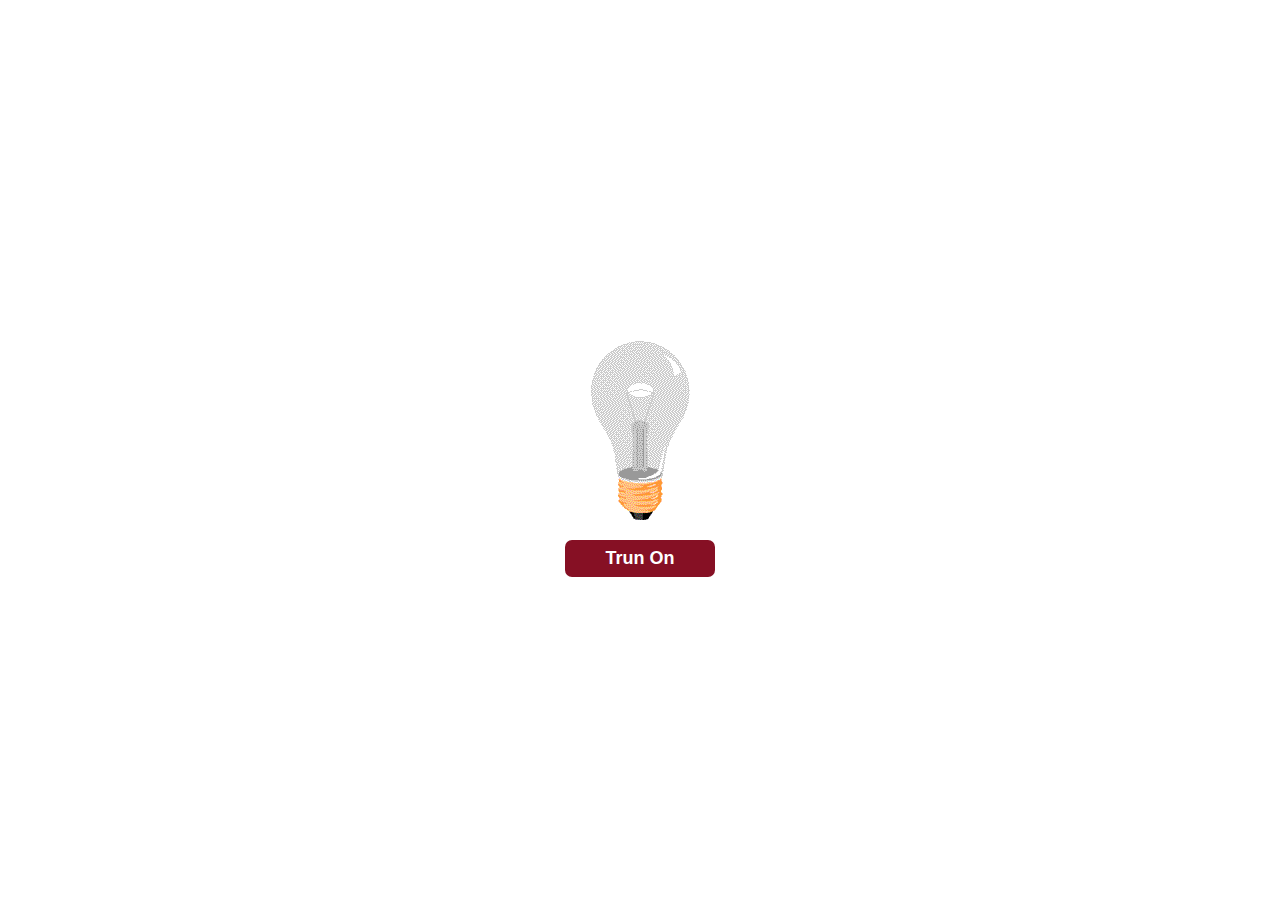
==== index.html @ 43c5797b "first commit" ====
<!DOCTYPE html>
<html lang="en">

<head>
    <meta charset="UTF-8">
    <meta http-equiv="X-UA-Compatible" content="IE=edge">
    <meta name="viewport" content="width=device-width, initial-scale=1.0">
    <title>DOM Projects</title>
    <link rel="stylesheet" href="css/style.css">
</head>

<body>

    <div>
        <img id="bulb" src="./img/bulboff.gif" alt="Bluf off">
        <button class="blubSwitch">Trun On</button>
    </div>

    <script src="js/App.js"></script>
</body>

</html>
---- css/style.css ----
body {
  /* background-color: #121212; */
}

div {
  display: flex;
  justify-content: center;
  align-items: center;
  flex-direction: column;
  height: 100vh;
}

.blubSwitch {
  margin-top: 20px;
}

.blubSwitch {
  width: 150px;
  padding: 8px;
  border: none;
  outline: none;
  background-color: rgb(134, 16, 36);
  color: #fff;
  border-radius: 7px;
  font-size: 18px;
  font-weight: bolder;
}
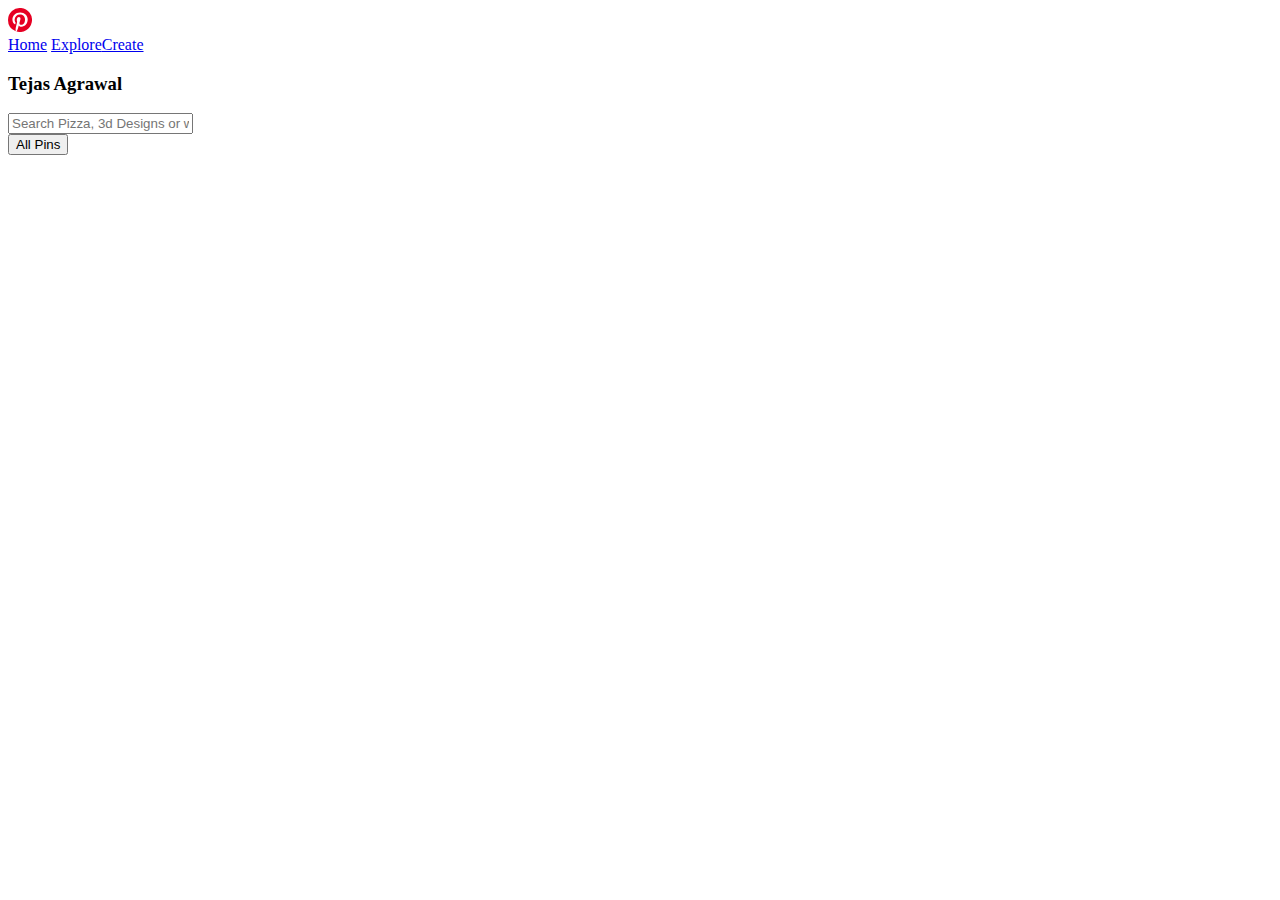
==== commit 23a7fba0: "Update index.html" ====
--- a/index.html
+++ b/index.html
@@ -1,22 +1,96 @@
 <!DOCTYPE html>
 <html lang="en">
+  <head>
+    <meta charset="UTF-8" />
+    <meta name="viewport" content="width=device-width, initial-scale=1.0" />
+    <title>Document</title>
+    <script src="https://cdn.tailwindcss.com"></script>
+    <link rel="stylesheet" href="style.css" />
+    <link
+      href="https://cdn.jsdelivr.net/npm/remixicon@4.1.0/fonts/remixicon.css"
+      rel="stylesheet"
+    />
+  </head>
 
-<head>
-    <meta charset="UTF-8">
-    <meta http-equiv="X-UA-Compatible" content="IE=edge">
-    <meta name="viewport" content="width=device-width, initial-scale=1.0">
-    <title>DOM Projects</title>
-    <link rel="stylesheet" href="css/style.css">
-</head>
-
-<body>
-
-    <div>
-        <img id="bulb" src="./img/bulboff.gif" alt="Bluf off">
-        <button class="blubSwitch">Trun On</button>
+  <body>
+    <div class="w-full min-h-screen">
+      <div
+        class="navigation relative z-[333] w-full px-5 py-5 flex items-center gap-5 font-['Gilroy']"
+      >
+        <div class="logo">
+          <svg
+            fill="#e60023"
+            class="w-10"
+            height="24"
+            width="24"
+            viewBox="0 0 24 24"
+            aria-hidden="true"
+            aria-label=""
+            role="img"
+          >
+            <path
+              d="M0 12a12 12 0 0 0 7.73 11.22 12 12 0 0 1 .03-3.57l1.4-5.94S8.8 13 8.8 11.94c0-1.66.96-2.9 2.16-2.9 1.02 0 1.51.77 1.51 1.68 0 1.03-.65 2.56-.99 3.98-.28 1.19.6 2.16 1.77 2.16 2.12 0 3.76-2.24 3.76-5.47 0-2.86-2.06-4.86-5-4.86a5.17 5.17 0 0 0-5.39 5.18c0 1.03.4 2.13.9 2.73q.12.17.08.34l-.34 1.36q-.06.31-.4.16c-1.49-.7-2.42-2.88-2.42-4.63 0-3.77 2.74-7.23 7.9-7.23 4.14 0 7.36 2.95 7.36 6.9 0 4.12-2.6 7.43-6.2 7.43-1.21 0-2.35-.63-2.74-1.37l-.74 2.84a14 14 0 0 1-1.55 3.23A12 12 0 1 0 0 12"
+            ></path>
+          </svg>
+        </div>
+        <div class="links flex gap-5">
+          <a id="home" class="whitespace-nowrap font-semibold" href="#">Home</a>
+          <a class="whitespace-nowrap font-semibold" href="#">Explore</a
+          ><a class="whitespace-nowrap font-semibold" href="#"
+            >Create <i class="ri-arrow-down-s-line"></i
+          ></a>
+        </div>
+        <div class="inputcontainer flex w-full rounded-full bg-zinc-200">
+          <div class="input w-full relative group">
+            <div
+              class=" searchdata w-[98%] min-h-20 bg-white absolute top-full left-1/2 -translate-x-1/2 rounded-md py-3"
+            >
+                <div class="res flex px-8 py-3">
+                    <i class="ri-search-line font-semibold mr-5"></i>
+                    <h3 class="font-semibold">Tejas Agrawal</h3>
+                </div>
+        </div>
+            <input
+              id="searchinput"
+              type="text"
+              class="bg-transparent outline-none px-5 font-semibold w-full py-3 rounded-full"
+              placeholder="Search Pizza, 3d Designs or what not..."
+            />
+            <i
+              class="absolute top-1/2 right-3 hidden group-focus:block text-zinc-500 text-xl -translate-y-1/2 ri-close-line"
+            ></i>
+          </div>
+          <button
+            class="whitespace-nowrap px-5 rounded-full font-semibold hover:bg-zinc-300 text-sm border-l-2 border-zinc-300"
+          >
+            All Pins <i class="ri-arrow-down-s-line"></i>
+          </button>
+        </div>
+        <div class="iconsnpic flex gap-6 items-center">
+          <i class="text-2xl text-zinc-500 ri-notification-3-fill"></i>
+          <i class="text-2xl text-zinc-500 ri-message-3-fill"></i>
+          <div class="pic flex items-center gap-4">
+            <div class="w-8 h-8 bg-zinc-400 rounded-full overflow-hidden">
+              <img
+                class="w-full h-full object-cover"
+                src="https://i.pinimg.com/75x75_RS/7c/e3/5f/7ce35f668d34ba9bafaf066ea31f1e40.jpg"
+                alt=""
+              />
+            </div>
+            <i class="ri-arrow-down-s-line"></i>
+          </div>
+        </div>
+      </div>
+      <div class="posts">
+        <div class="overlay hidden fixed w-full h-screen bg-black/80"></div>
+        <div class="content">
+          <div class="container">
+            
+          </div>
+        </div>
+      </div>
     </div>
 
-    <script src="js/App.js"></script>
-</body>
-
-</html>+    <script src="script.js"></script>
+  </body>
+</html>
